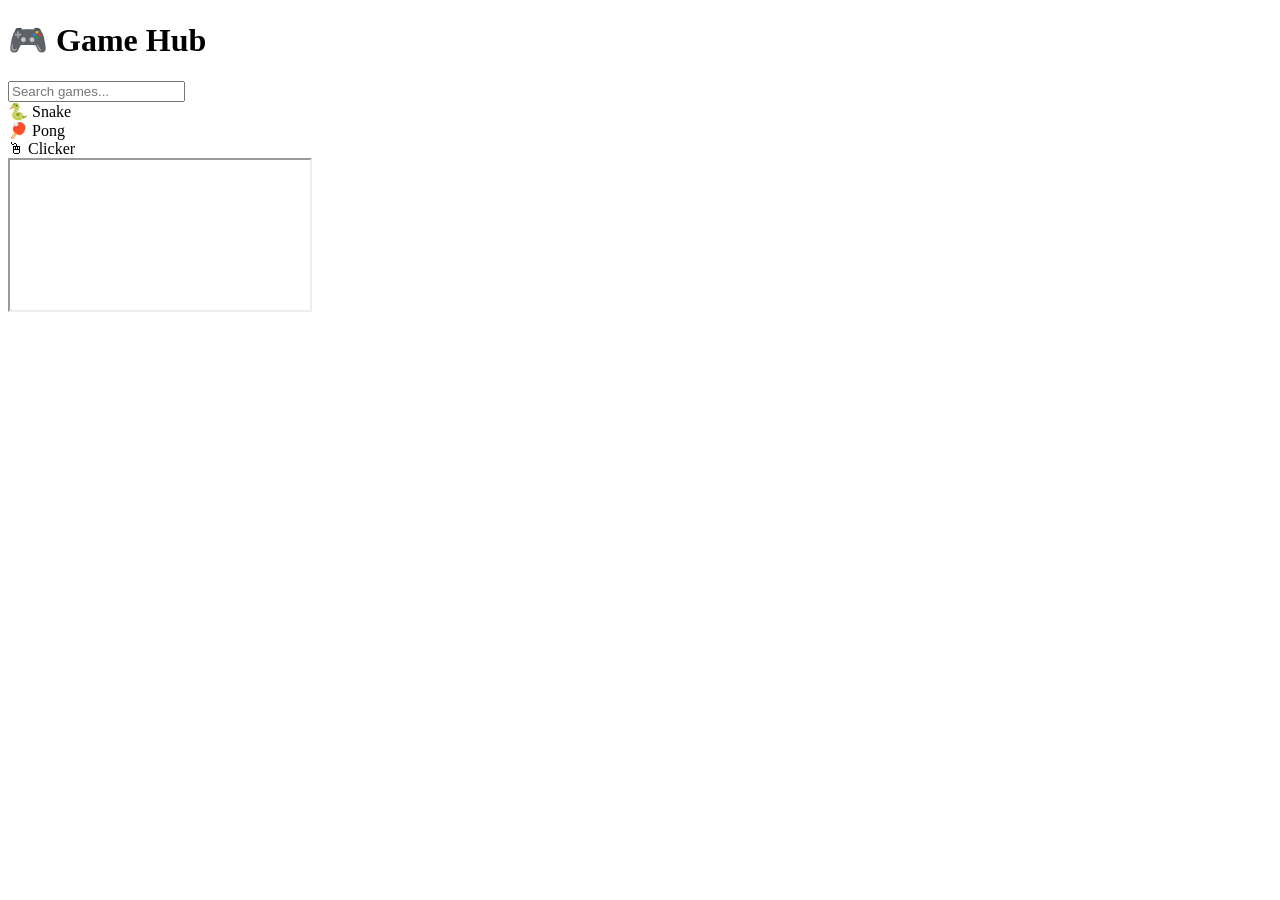
==== index.html @ 3633a7c0 "Create index.html" ====
<!DOCTYPE html>
<html>
<head>
<meta charset="UTF-8">
<title>Game Hub</title>
<link rel="stylesheet" href="style.css">
</head>

<body>

<header>
  <h1>🎮 Game Hub</h1>
  <input id="search" placeholder="Search games..." onkeyup="filterGames()">
</header>

<div class="grid">

  <div class="card" onclick="openGame('games/snake.html')">
    🐍 Snake
  </div>

  <div class="card" onclick="openGame('games/pong.html')">
    🏓 Pong
  </div>

  <div class="card" onclick="openGame('games/clicker.html')">
    🖱 Clicker
  </div>

</div>

<iframe id="frame"></iframe>

<script src="script.js"></script>
</body>
</html>
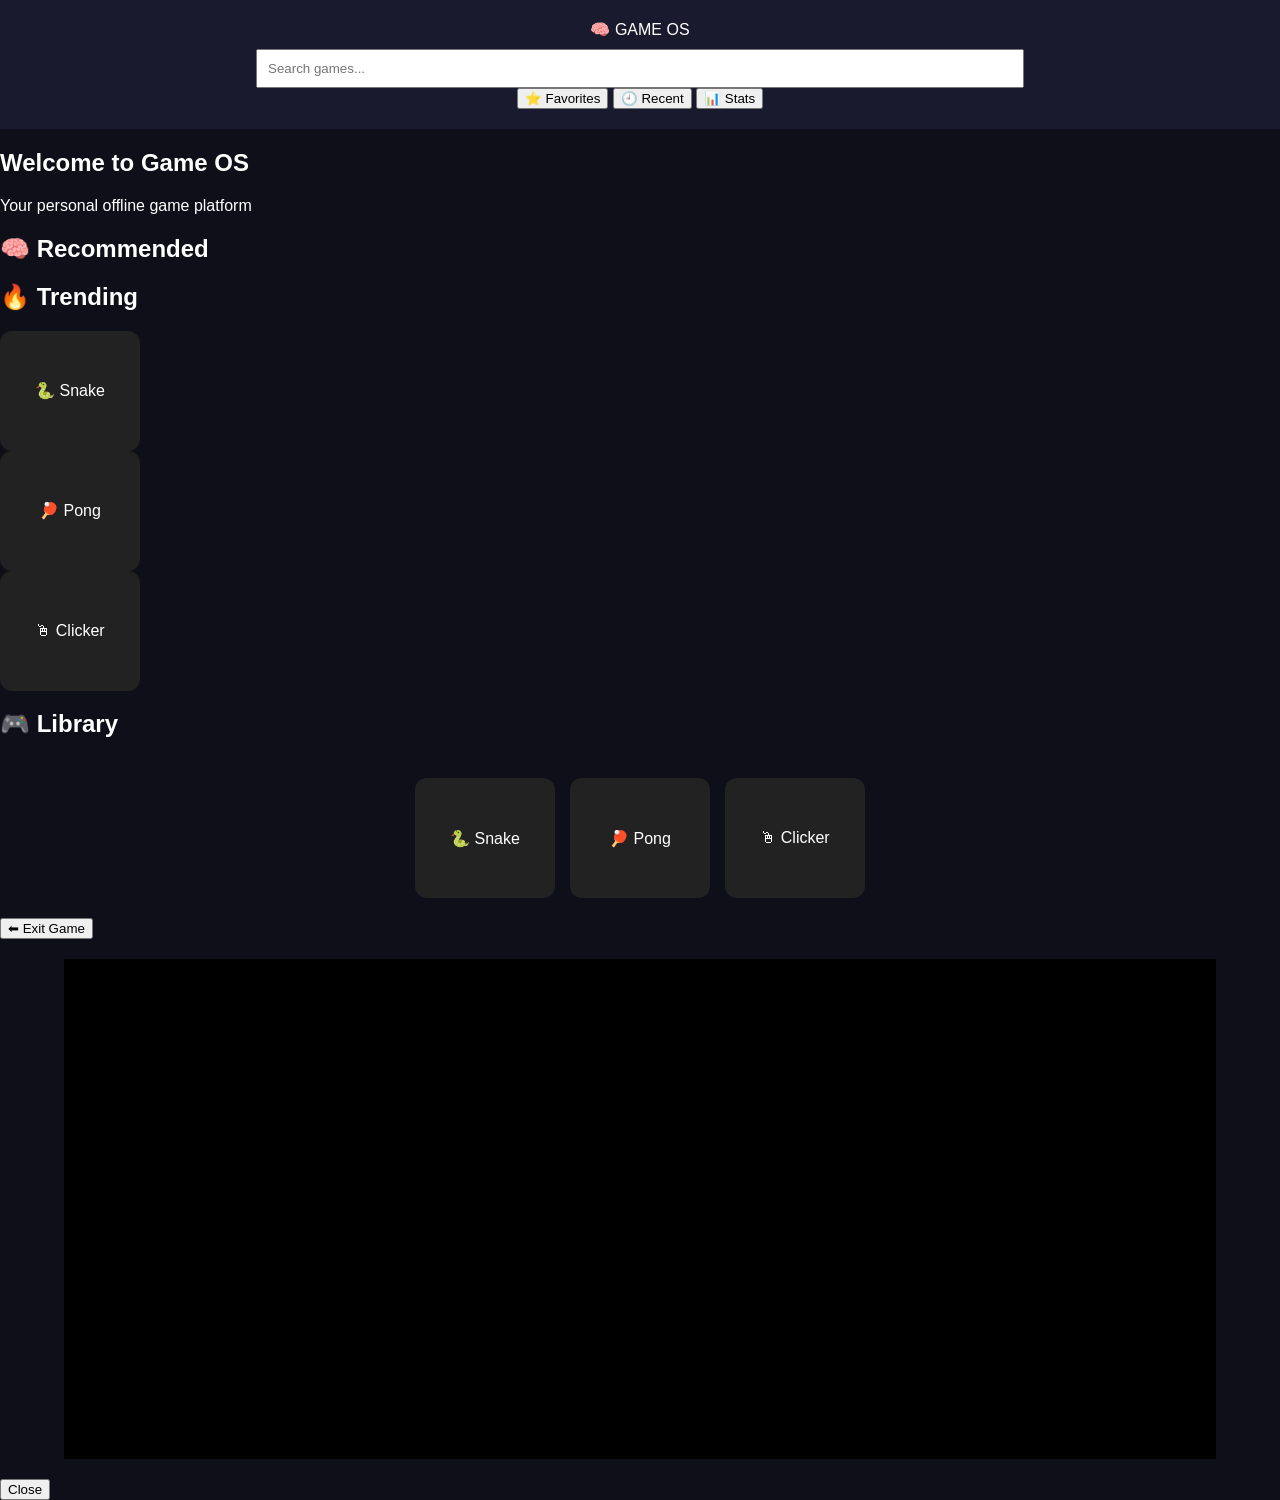
==== commit 11f1c96d: "Update index.html" ====
--- a/index.html
+++ b/index.html
@@ -2,34 +2,75 @@
 <html>
 <head>
 <meta charset="UTF-8">
-<title>Game Hub</title>
+<title>GAME OS</title>
 <link rel="stylesheet" href="style.css">
 </head>
 
 <body>
 
 <header>
-  <h1>🎮 Game Hub</h1>
-  <input id="search" placeholder="Search games..." onkeyup="filterGames()">
+  <div class="logo">🧠 GAME OS</div>
+
+  <input id="search" placeholder="Search games..." onkeyup="search()">
+
+  <div class="top">
+    <button onclick="openPanel('favorites')">⭐ Favorites</button>
+    <button onclick="openPanel('recent')">🕘 Recent</button>
+    <button onclick="openPanel('stats')">📊 Stats</button>
+  </div>
 </header>
 
+<!-- HERO -->
+<section class="hero">
+  <h1>Welcome to Game OS</h1>
+  <p>Your personal offline game platform</p>
+</section>
+
+<!-- RECOMMENDED -->
+<h2>🧠 Recommended</h2>
+<div class="row" id="recommended"></div>
+
+<!-- TRENDING -->
+<h2>🔥 Trending</h2>
+<div class="row">
+
+  <div class="card" onclick="play('snake','games/snake.html')">🐍 Snake</div>
+  <div class="card" onclick="play('pong','games/pong.html')">🏓 Pong</div>
+  <div class="card" onclick="play('clicker','games/clicker.html')">🖱 Clicker</div>
+
+</div>
+
+<!-- ALL GAMES -->
+<h2>🎮 Library</h2>
 <div class="grid">
 
-  <div class="card" onclick="openGame('games/snake.html')">
+  <div class="card" data-tags="arcade snake classic" onclick="play('snake','games/snake.html')">
     🐍 Snake
   </div>
 
-  <div class="card" onclick="openGame('games/pong.html')">
+  <div class="card" data-tags="skill pong arcade" onclick="play('pong','games/pong.html')">
     🏓 Pong
   </div>
 
-  <div class="card" onclick="openGame('games/clicker.html')">
+  <div class="card" data-tags="clicker idle fun" onclick="play('clicker','games/clicker.html')">
     🖱 Clicker
   </div>
 
 </div>
 
-<iframe id="frame"></iframe>
+<!-- GAME VIEW -->
+<div id="game">
+  <button onclick="back()">⬅ Exit Game</button>
+  <h2 id="title"></h2>
+  <iframe id="frame"></iframe>
+</div>
+
+<!-- PANEL -->
+<div id="panel">
+  <h2 id="panelTitle"></h2>
+  <div id="panelContent"></div>
+  <button onclick="closePanel()">Close</button>
+</div>
 
 <script src="script.js"></script>
 </body>
--- a/style.css
+++ b/style.css
@@ -0,0 +1,52 @@
+body {
+  margin: 0;
+  font-family: Arial;
+  background: #0f0f1a;
+  color: white;
+}
+
+header {
+  text-align: center;
+  padding: 20px;
+  background: #1a1a2e;
+}
+
+input {
+  padding: 10px;
+  width: 60%;
+  margin-top: 10px;
+}
+
+.grid {
+  display: flex;
+  flex-wrap: wrap;
+  justify-content: center;
+  padding: 20px;
+  gap: 15px;
+}
+
+.card {
+  width: 140px;
+  height: 120px;
+  background: #222;
+  border-radius: 12px;
+  display: flex;
+  align-items: center;
+  justify-content: center;
+  cursor: pointer;
+  transition: 0.2s;
+}
+
+.card:hover {
+  transform: scale(1.05);
+  background: #444;
+}
+
+iframe {
+  width: 90%;
+  height: 500px;
+  margin: 20px auto;
+  display: block;
+  border: none;
+  background: black;
+}
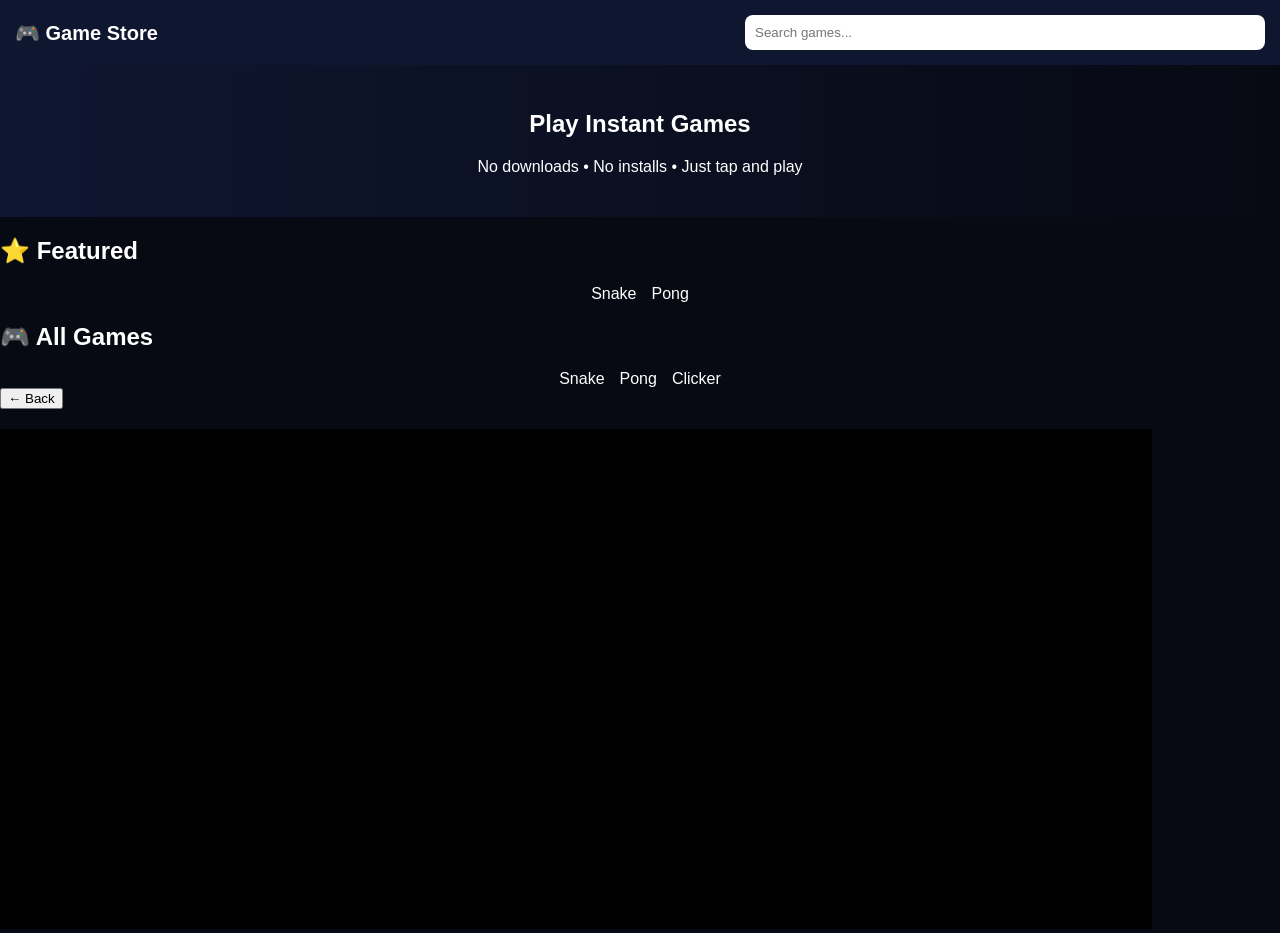
==== commit 0aa372f5: "Update index.html" ====
--- a/index.html
+++ b/index.html
@@ -2,74 +2,68 @@
 <html>
 <head>
 <meta charset="UTF-8">
-<title>GAME OS</title>
+<title>Game Store</title>
 <link rel="stylesheet" href="style.css">
 </head>
 
 <body>
 
 <header>
-  <div class="logo">🧠 GAME OS</div>
+  <div class="logo">🎮 Game Store</div>
 
-  <input id="search" placeholder="Search games..." onkeyup="search()">
-
-  <div class="top">
-    <button onclick="openPanel('favorites')">⭐ Favorites</button>
-    <button onclick="openPanel('recent')">🕘 Recent</button>
-    <button onclick="openPanel('stats')">📊 Stats</button>
-  </div>
+  <input id="search" placeholder="Search games..." onkeyup="searchGames()">
 </header>
 
-<!-- HERO -->
+<!-- HERO BANNER -->
 <section class="hero">
-  <h1>Welcome to Game OS</h1>
-  <p>Your personal offline game platform</p>
+  <div>
+    <h1>Play Instant Games</h1>
+    <p>No downloads • No installs • Just tap and play</p>
+  </div>
 </section>
 
-<!-- RECOMMENDED -->
-<h2>🧠 Recommended</h2>
-<div class="row" id="recommended"></div>
-
-<!-- TRENDING -->
-<h2>🔥 Trending</h2>
+<!-- FEATURED -->
+<h2>⭐ Featured</h2>
 <div class="row">
 
-  <div class="card" onclick="play('snake','games/snake.html')">🐍 Snake</div>
-  <div class="card" onclick="play('pong','games/pong.html')">🏓 Pong</div>
-  <div class="card" onclick="play('clicker','games/clicker.html')">🖱 Clicker</div>
+  <div class="tile" onclick="openGame('Snake','games/snake.html')">
+    <div class="thumb snake"></div>
+    <div class="title">Snake</div>
+  </div>
+
+  <div class="tile" onclick="openGame('Pong','games/pong.html')">
+    <div class="thumb pong"></div>
+    <div class="title">Pong</div>
+  </div>
 
 </div>
 
 <!-- ALL GAMES -->
-<h2>🎮 Library</h2>
+<h2>🎮 All Games</h2>
 <div class="grid">
 
-  <div class="card" data-tags="arcade snake classic" onclick="play('snake','games/snake.html')">
-    🐍 Snake
+  <div class="tile" onclick="openGame('Snake','games/snake.html')">
+    <div class="thumb snake"></div>
+    <div class="title">Snake</div>
   </div>
 
-  <div class="card" data-tags="skill pong arcade" onclick="play('pong','games/pong.html')">
-    🏓 Pong
+  <div class="tile" onclick="openGame('Pong','games/pong.html')">
+    <div class="thumb pong"></div>
+    <div class="title">Pong</div>
   </div>
 
-  <div class="card" data-tags="clicker idle fun" onclick="play('clicker','games/clicker.html')">
-    🖱 Clicker
+  <div class="tile" onclick="openGame('Clicker','games/clicker.html')">
+    <div class="thumb clicker"></div>
+    <div class="title">Clicker</div>
   </div>
 
 </div>
 
 <!-- GAME VIEW -->
-<div id="game">
-  <button onclick="back()">⬅ Exit Game</button>
-  <h2 id="title"></h2>
+<div id="gameView">
+  <button onclick="back()">← Back</button>
+  <h2 id="gameTitle"></h2>
   <iframe id="frame"></iframe>
-</div>
-
-<!-- PANEL -->
-<div id="panel">
-  <h2 id="panelTitle"></h2>
-  <div id="panelContent"></div>
-  <button onclick="closePanel()">Close</button>
 </div>
 
 <script src="script.js"></script>
--- a/style.css
+++ b/style.css
@@ -1,34 +1,60 @@
 body {
   margin: 0;
   font-family: Arial;
-  background: #0f0f1a;
+  background: #070913;
   color: white;
 }
 
+/* HEADER */
 header {
-  text-align: center;
-  padding: 20px;
-  background: #1a1a2e;
+  display: flex;
+  justify-content: space-between;
+  align-items: center;
+  padding: 15px;
+  background: #0f1630;
+}
+
+.logo {
+  font-weight: bold;
+  font-size: 20px;
 }
 
 input {
+  width: 40%;
   padding: 10px;
-  width: 60%;
-  margin-top: 10px;
+  border-radius: 8px;
+  border: none;
 }
 
-.grid {
+.top button {
+  margin-left: 5px;
+  padding: 8px;
+  background: #222;
+  color: white;
+  border: none;
+  cursor: pointer;
+}
+
+/* HERO */
+.hero {
+  text-align: center;
+  padding: 25px;
+  background: linear-gradient(90deg,#0f1630,#070913);
+}
+
+/* GRID SYSTEM */
+.row, .grid {
   display: flex;
   flex-wrap: wrap;
   justify-content: center;
-  padding: 20px;
   gap: 15px;
 }
 
+/* CARDS */
 .card {
-  width: 140px;
+  width: 160px;
   height: 120px;
-  background: #222;
+  background: #151c33;
   border-radius: 12px;
   display: flex;
   align-items: center;
@@ -39,14 +65,30 @@
 
 .card:hover {
   transform: scale(1.05);
-  background: #444;
+  background: #26335a;
+}
+
+/* GAME VIEW */
+#game {
+  display: none;
+  text-align: center;
 }
 
 iframe {
   width: 90%;
   height: 500px;
-  margin: 20px auto;
-  display: block;
   border: none;
   background: black;
 }
+
+/* PANEL */
+#panel {
+  display: none;
+  position: fixed;
+  top: 15%;
+  left: 20%;
+  width: 60%;
+  background: #111;
+  padding: 20px;
+  border-radius: 12px;
+}
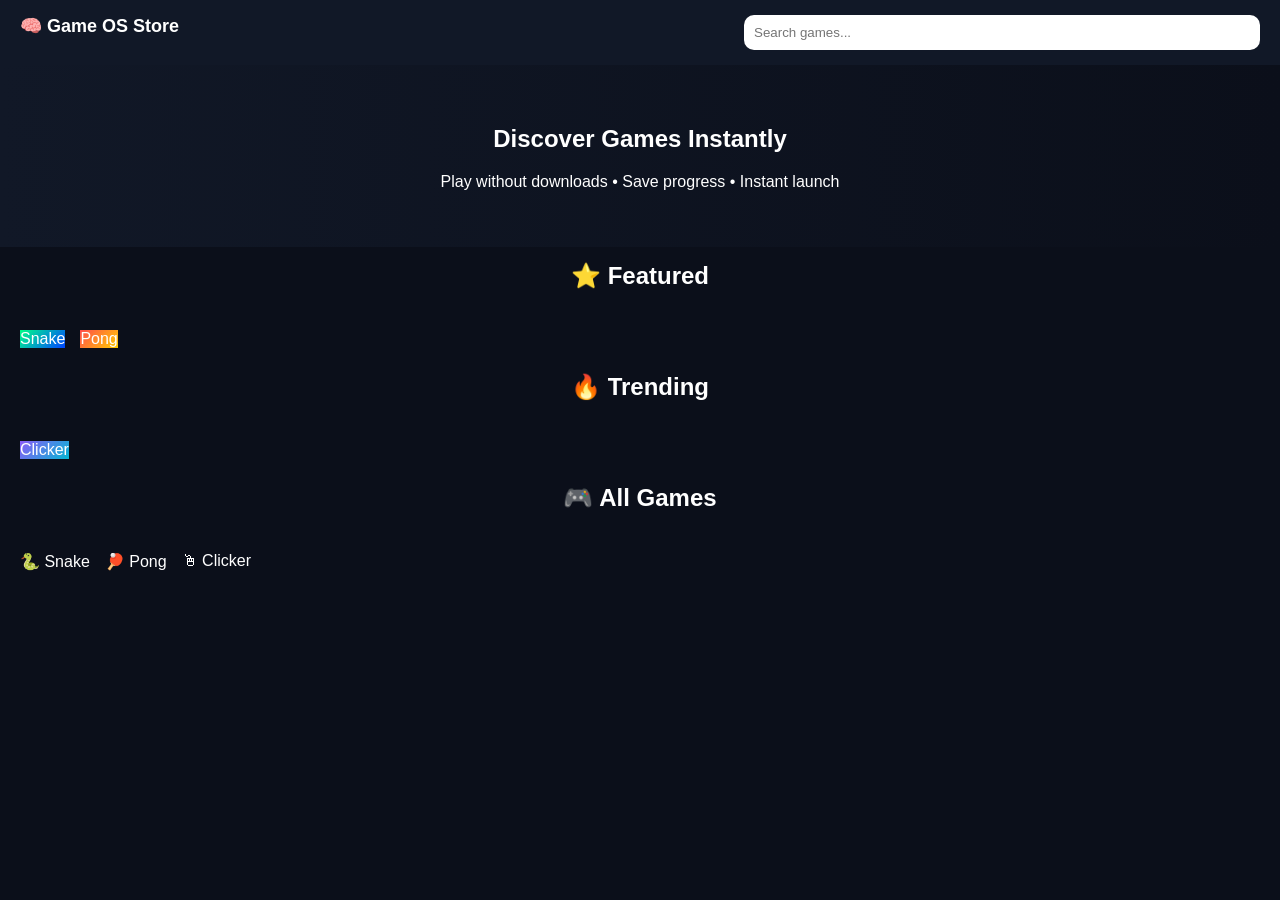
==== commit 88c60bd2: "Update index.html" ====
--- a/index.html
+++ b/index.html
@@ -2,66 +2,63 @@
 <html>
 <head>
 <meta charset="UTF-8">
-<title>Game Store</title>
+<title>Game OS Store</title>
 <link rel="stylesheet" href="style.css">
 </head>
 
 <body>
 
 <header>
-  <div class="logo">🎮 Game Store</div>
+  <div class="logo">🧠 Game OS Store</div>
 
-  <input id="search" placeholder="Search games..." onkeyup="searchGames()">
+  <input id="search" placeholder="Search games..." onkeyup="search()">
 </header>
 
 <!-- HERO BANNER -->
 <section class="hero">
-  <div>
-    <h1>Play Instant Games</h1>
-    <p>No downloads • No installs • Just tap and play</p>
+  <div class="heroText">
+    <h1>Discover Games Instantly</h1>
+    <p>Play without downloads • Save progress • Instant launch</p>
   </div>
 </section>
 
-<!-- FEATURED -->
-<h2>⭐ Featured</h2>
+<!-- FEATURED ROW -->
+<h2 class="title">⭐ Featured</h2>
 <div class="row">
 
-  <div class="tile" onclick="openGame('Snake','games/snake.html')">
-    <div class="thumb snake"></div>
-    <div class="title">Snake</div>
+  <div class="gameCard snake" onclick="play('Snake','games/snake.html')">
+    <div class="overlay">Snake</div>
   </div>
 
-  <div class="tile" onclick="openGame('Pong','games/pong.html')">
-    <div class="thumb pong"></div>
-    <div class="title">Pong</div>
+  <div class="gameCard pong" onclick="play('Pong','games/pong.html')">
+    <div class="overlay">Pong</div>
+  </div>
+
+</div>
+
+<!-- TRENDING -->
+<h2 class="title">🔥 Trending</h2>
+<div class="row">
+
+  <div class="gameCard clicker" onclick="play('Clicker','games/clicker.html')">
+    <div class="overlay">Clicker</div>
   </div>
 
 </div>
 
 <!-- ALL GAMES -->
-<h2>🎮 All Games</h2>
+<h2 class="title">🎮 All Games</h2>
 <div class="grid">
 
-  <div class="tile" onclick="openGame('Snake','games/snake.html')">
-    <div class="thumb snake"></div>
-    <div class="title">Snake</div>
-  </div>
-
-  <div class="tile" onclick="openGame('Pong','games/pong.html')">
-    <div class="thumb pong"></div>
-    <div class="title">Pong</div>
-  </div>
-
-  <div class="tile" onclick="openGame('Clicker','games/clicker.html')">
-    <div class="thumb clicker"></div>
-    <div class="title">Clicker</div>
-  </div>
+  <div class="miniCard" onclick="play('Snake','games/snake.html')">🐍 Snake</div>
+  <div class="miniCard" onclick="play('Pong','games/pong.html')">🏓 Pong</div>
+  <div class="miniCard" onclick="play('Clicker','games/clicker.html')">🖱 Clicker</div>
 
 </div>
 
 <!-- GAME VIEW -->
 <div id="gameView">
-  <button onclick="back()">← Back</button>
+  <button onclick="back()">← Back to Store</button>
   <h2 id="gameTitle"></h2>
   <iframe id="frame"></iframe>
 </div>
--- a/style.css
+++ b/style.css
@@ -1,7 +1,7 @@
 body {
   margin: 0;
   font-family: Arial;
-  background: #070913;
+  background: #0b0f1a;
   color: white;
 }
 
@@ -9,86 +9,82 @@
 header {
   display: flex;
   justify-content: space-between;
-  align-items: center;
-  padding: 15px;
-  background: #0f1630;
+  padding: 15px 20px;
+  background: #111827;
 }
 
 .logo {
   font-weight: bold;
-  font-size: 20px;
+  font-size: 18px;
 }
 
 input {
   width: 40%;
   padding: 10px;
-  border-radius: 8px;
+  border-radius: 10px;
   border: none;
-}
-
-.top button {
-  margin-left: 5px;
-  padding: 8px;
-  background: #222;
-  color: white;
-  border: none;
-  cursor: pointer;
 }
 
 /* HERO */
 .hero {
+  padding: 40px;
   text-align: center;
-  padding: 25px;
-  background: linear-gradient(90deg,#0f1630,#070913);
+  background: linear-gradient(90deg,#111827,#0b0f1a);
 }
 
-/* GRID SYSTEM */
-.row, .grid {
-  display: flex;
-  flex-wrap: wrap;
-  justify-content: center;
-  gap: 15px;
+/* SECTIONS */
+h2 {
+  padding: 10px 20px;
 }
 
-/* CARDS */
-.card {
+/* GRID */
+.grid, .row {
+  display: flex;
+  gap: 15px;
+  padding: 10px 20px;
+  flex-wrap: wrap;
+}
+
+/* APP TILES */
+.tile {
   width: 160px;
-  height: 120px;
-  background: #151c33;
-  border-radius: 12px;
-  display: flex;
-  align-items: center;
-  justify-content: center;
   cursor: pointer;
   transition: 0.2s;
 }
 
-.card:hover {
+.tile:hover {
   transform: scale(1.05);
-  background: #26335a;
+}
+
+/* THUMBNAILS */
+.thumb {
+  width: 160px;
+  height: 110px;
+  border-radius: 14px;
+  background: #1f2937;
+}
+
+/* fake “game art” colors */
+.snake { background: linear-gradient(135deg,#00ff88,#0044ff); }
+.pong { background: linear-gradient(135deg,#ff4d4d,#ffcc00); }
+.clicker { background: linear-gradient(135deg,#8b5cf6,#06b6d4); }
+
+.title {
+  text-align: center;
+  margin-top: 5px;
 }
 
 /* GAME VIEW */
-#game {
+#gameView {
   display: none;
   text-align: center;
+  padding: 10px;
 }
 
 iframe {
-  width: 90%;
+  width: 95%;
   height: 500px;
   border: none;
   background: black;
+  border-radius: 10px;
 }
-
-/* PANEL */
-#panel {
-  display: none;
-  position: fixed;
-  top: 15%;
-  left: 20%;
-  width: 60%;
-  background: #111;
-  padding: 20px;
-  border-radius: 12px;
-}
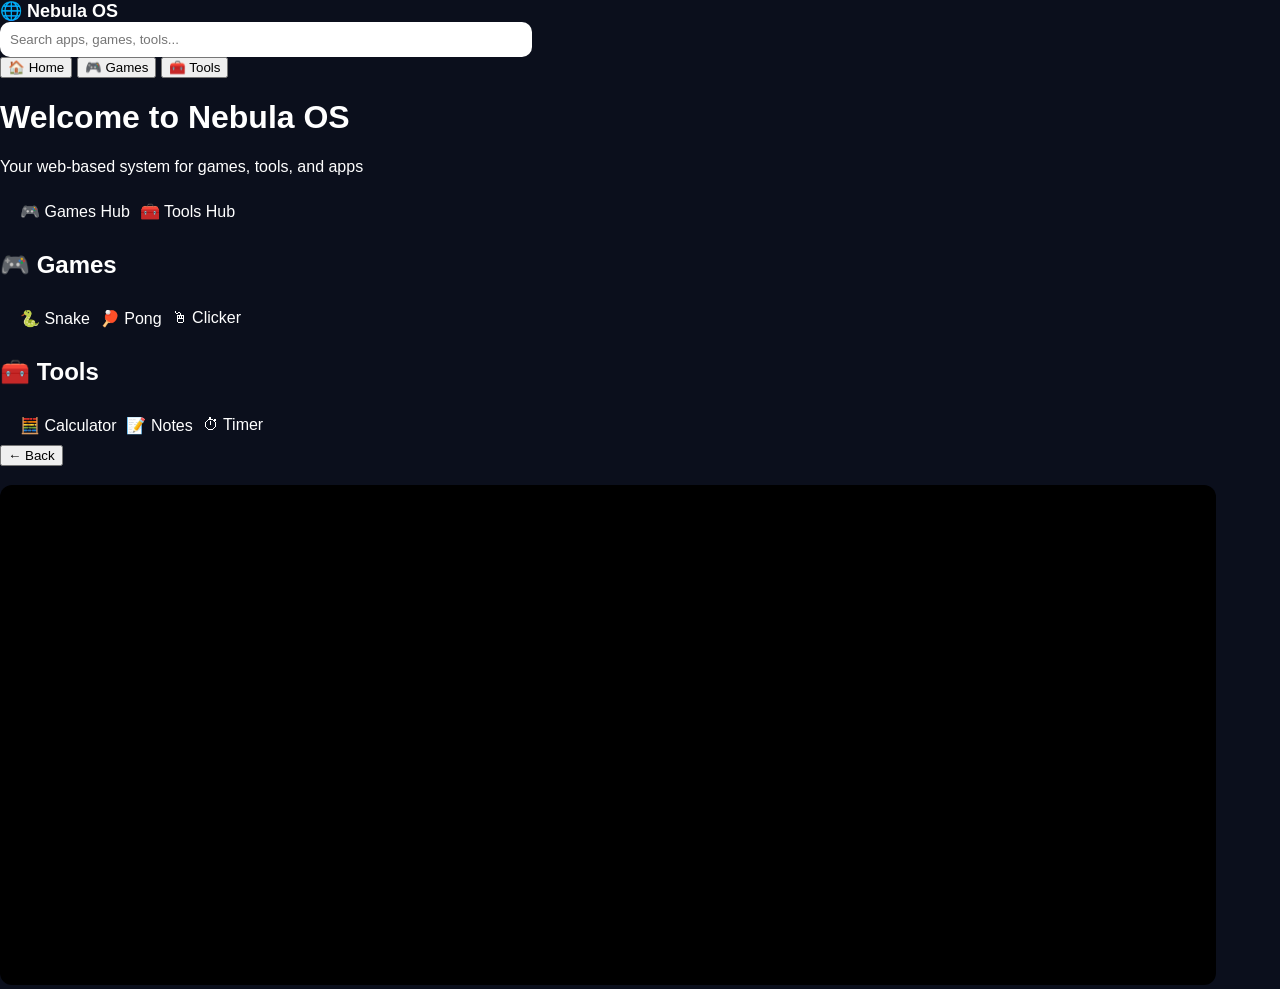
==== commit 0b1fa3e2: "Update index.html" ====
--- a/index.html
+++ b/index.html
@@ -2,64 +2,77 @@
 <html>
 <head>
 <meta charset="UTF-8">
-<title>Game OS Store</title>
+<title>Nebula Web OS</title>
 <link rel="stylesheet" href="style.css">
 </head>
 
 <body>
 
-<header>
-  <div class="logo">🧠 Game OS Store</div>
+<!-- TOP BAR (browser style) -->
+<div class="topbar">
+  <div class="logo">🌐 Nebula OS</div>
 
-  <input id="search" placeholder="Search games..." onkeyup="search()">
-</header>
+  <input placeholder="Search apps, games, tools..." id="search" onkeyup="search()">
 
-<!-- HERO BANNER -->
-<section class="hero">
-  <div class="heroText">
-    <h1>Discover Games Instantly</h1>
-    <p>Play without downloads • Save progress • Instant launch</p>
+  <div class="tabs">
+    <button onclick="openApp('home')">🏠 Home</button>
+    <button onclick="openApp('games')">🎮 Games</button>
+    <button onclick="openApp('tools')">🧰 Tools</button>
   </div>
-</section>
+</div>
 
-<!-- FEATURED ROW -->
-<h2 class="title">⭐ Featured</h2>
-<div class="row">
+<!-- MAIN SCREEN -->
+<div id="screen">
 
-  <div class="gameCard snake" onclick="play('Snake','games/snake.html')">
-    <div class="overlay">Snake</div>
+  <!-- HOME -->
+  <div id="home" class="page">
+    <h1>Welcome to Nebula OS</h1>
+    <p>Your web-based system for games, tools, and apps</p>
+
+    <div class="grid">
+
+      <div class="card" onclick="openApp('games')">🎮 Games Hub</div>
+      <div class="card" onclick="openApp('tools')">🧰 Tools Hub</div>
+
+    </div>
   </div>
 
-  <div class="gameCard pong" onclick="play('Pong','games/pong.html')">
-    <div class="overlay">Pong</div>
+  <!-- GAMES -->
+  <div id="games" class="page hidden">
+
+    <h2>🎮 Games</h2>
+
+    <div class="grid">
+
+      <div class="tile" onclick="launch('Snake','games/snake.html')">🐍 Snake</div>
+      <div class="tile" onclick="launch('Pong','games/pong.html')">🏓 Pong</div>
+      <div class="tile" onclick="launch('Clicker','games/clicker.html')">🖱 Clicker</div>
+
+    </div>
+
+  </div>
+
+  <!-- TOOLS -->
+  <div id="tools" class="page hidden">
+
+    <h2>🧰 Tools</h2>
+
+    <div class="grid">
+
+      <div class="tile">🧮 Calculator</div>
+      <div class="tile">📝 Notes</div>
+      <div class="tile">⏱ Timer</div>
+
+    </div>
+
   </div>
 
 </div>
 
-<!-- TRENDING -->
-<h2 class="title">🔥 Trending</h2>
-<div class="row">
-
-  <div class="gameCard clicker" onclick="play('Clicker','games/clicker.html')">
-    <div class="overlay">Clicker</div>
-  </div>
-
-</div>
-
-<!-- ALL GAMES -->
-<h2 class="title">🎮 All Games</h2>
-<div class="grid">
-
-  <div class="miniCard" onclick="play('Snake','games/snake.html')">🐍 Snake</div>
-  <div class="miniCard" onclick="play('Pong','games/pong.html')">🏓 Pong</div>
-  <div class="miniCard" onclick="play('Clicker','games/clicker.html')">🖱 Clicker</div>
-
-</div>
-
-<!-- GAME VIEW -->
-<div id="gameView">
-  <button onclick="back()">← Back to Store</button>
-  <h2 id="gameTitle"></h2>
+<!-- APP VIEW -->
+<div id="appView">
+  <button onclick="back()">← Back</button>
+  <h2 id="title"></h2>
   <iframe id="frame"></iframe>
 </div>
 
--- a/style.css
+++ b/style.css
@@ -1,7 +1,7 @@
 body {
   margin: 0;
   font-family: Arial;
-  background: #0b0f1a;
+  background: #0b0f1c;
   color: white;
 }
 
@@ -9,8 +9,10 @@
 header {
   display: flex;
   justify-content: space-between;
-  padding: 15px 20px;
-  background: #111827;
+  padding: 14px 20px;
+  background: #101a2f;
+  position: sticky;
+  top: 0;
 }
 
 .logo {
@@ -27,58 +29,83 @@
 
 /* HERO */
 .hero {
-  padding: 40px;
-  text-align: center;
-  background: linear-gradient(90deg,#111827,#0b0f1a);
+  padding: 40px 20px;
+  background: linear-gradient(90deg,#101a2f,#0b0f1c);
 }
 
-/* SECTIONS */
-h2 {
+.heroText h1 {
+  margin: 0;
+}
+
+/* SECTION TITLE */
+.title {
+  padding: 10px 20px;
+  font-size: 18px;
+  opacity: 0.9;
+}
+
+/* HORIZONTAL ROWS (APP STORE STYLE) */
+.row {
+  display: flex;
+  gap: 15px;
+  overflow-x: auto;
   padding: 10px 20px;
 }
 
-/* GRID */
-.grid, .row {
+/* BIG GAME CARDS */
+.gameCard {
+  min-width: 220px;
+  height: 120px;
+  border-radius: 16px;
+  position: relative;
+  cursor: pointer;
+  transition: 0.2s;
+}
+
+.gameCard:hover {
+  transform: scale(1.05);
+}
+
+/* GAME ART STYLE BACKGROUNDS */
+.snake {
+  background: linear-gradient(135deg,#00ff99,#0066ff);
+}
+
+.pong {
+  background: linear-gradient(135deg,#ff4d4d,#ffcc00);
+}
+
+.clicker {
+  background: linear-gradient(135deg,#8b5cf6,#22d3ee);
+}
+
+/* TEXT OVERLAY */
+.overlay {
+  position: absolute;
+  bottom: 10px;
+  left: 10px;
+  font-weight: bold;
+}
+
+/* SMALL GRID */
+.grid {
   display: flex;
-  gap: 15px;
+  gap: 10px;
   padding: 10px 20px;
   flex-wrap: wrap;
 }
 
-/* APP TILES */
-.tile {
-  width: 160px;
+.miniCard {
+  background: #1a2440;
+  padding: 20px;
+  border-radius: 12px;
   cursor: pointer;
-  transition: 0.2s;
-}
-
-.tile:hover {
-  transform: scale(1.05);
-}
-
-/* THUMBNAILS */
-.thumb {
-  width: 160px;
-  height: 110px;
-  border-radius: 14px;
-  background: #1f2937;
-}
-
-/* fake “game art” colors */
-.snake { background: linear-gradient(135deg,#00ff88,#0044ff); }
-.pong { background: linear-gradient(135deg,#ff4d4d,#ffcc00); }
-.clicker { background: linear-gradient(135deg,#8b5cf6,#06b6d4); }
-
-.title {
-  text-align: center;
-  margin-top: 5px;
 }
 
 /* GAME VIEW */
 #gameView {
   display: none;
   text-align: center;
-  padding: 10px;
 }
 
 iframe {
@@ -86,5 +113,5 @@
   height: 500px;
   border: none;
   background: black;
-  border-radius: 10px;
+  border-radius: 12px;
 }
